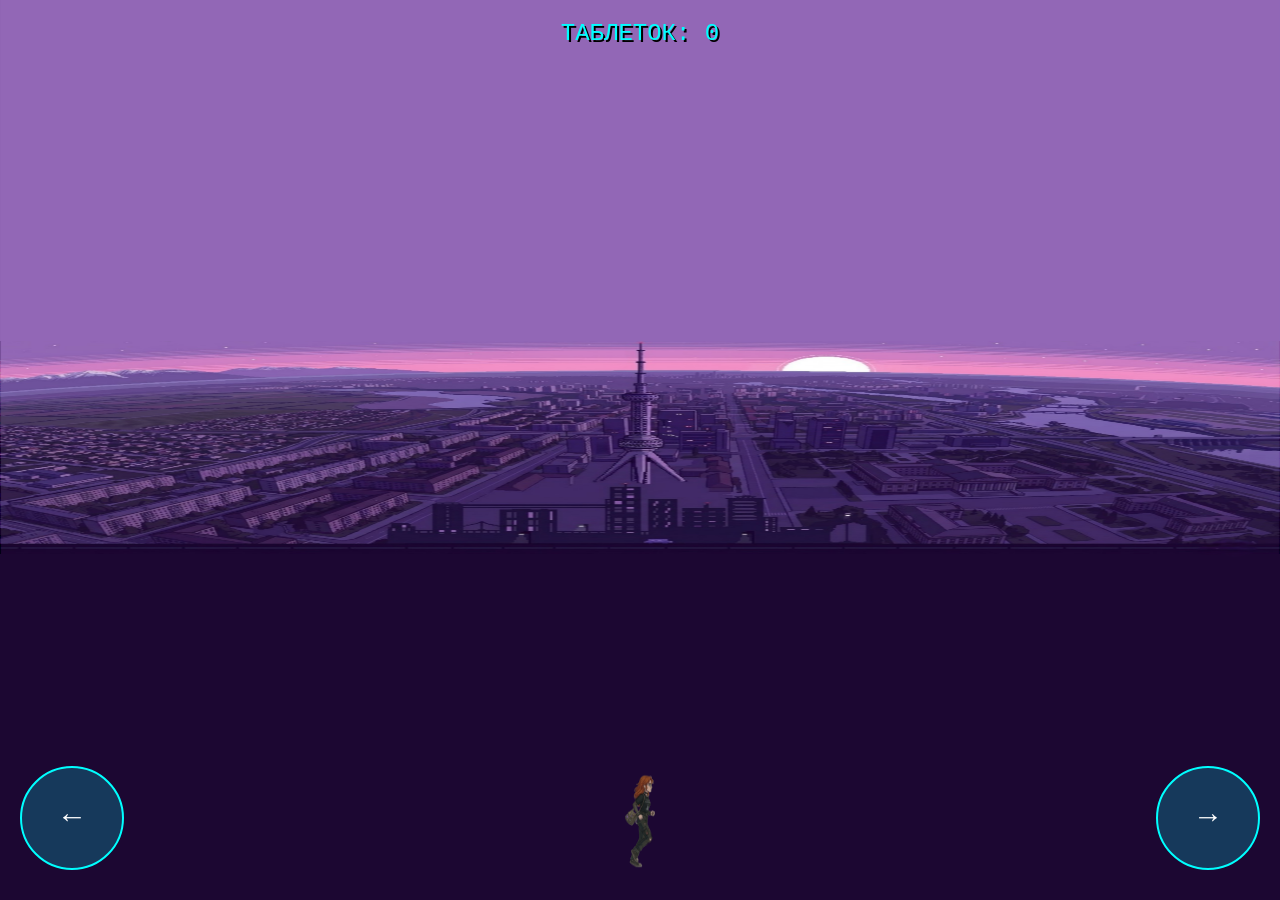
==== pills/index.html @ 22be9fce "Create  index.html" ====
<!DOCTYPE html>
<html lang="ru">
<head>
    <meta charset="UTF-8">
    <meta name="viewport" content="width=device-width, initial-scale=1.0, user-scalable=no">
    <title>Pill Catch</title>
    <style>
        body { margin: 0; background: #000; overflow: hidden; font-family: 'Courier New', monospace; }
        canvas { display: block; }
        #ui { position: absolute; top: 20px; width: 100%; text-align: center; color: #00ffff; font-size: 24px; text-shadow: 2px 2px #000; pointer-events: none; }
        .btn { position: absolute; bottom: 30px; padding: 20px; background: rgba(0,255,255,0.2); color: #fff; border: 2px solid #00ffff; border-radius: 50%; width: 60px; height: 60px; font-size: 30px; display: flex; align-items: center; justify-content: center; }
        #left { left: 20px; } #right { right: 20px; }
    </style>
</head>
<body>
    <div id="ui">ТАБЛЕТОК: <span id="score">0</span></div>
    <div id="left" class="btn">←</div><div id="right" class="btn">→</div>
    <canvas id="game"></canvas>
<script>
const canvas = document.getElementById('game'); const ctx = canvas.getContext('2d');
canvas.width = window.innerWidth; canvas.height = window.innerHeight;
const imgs = { bg: new Image(), pill: new Image(), beer: new Image(), player: new Image() };
imgs.bg.src = '../bg.png'; imgs.pill.src = '../pill.png'; imgs.beer.src = '../beer.png'; imgs.player.src = '../run_1.png';

let score = 0; const p = { x: canvas.width/2 - 40, y: canvas.height - 130, w: 80, h: 100, speed: 8 };
let items = []; let keys = { L: false, R: false };

function spawn() { items.push({ x: Math.random()*(canvas.width-40), y: -50, w: 40, h: 45, type: Math.random()>0.4?'pill':'beer', speed: 4+Math.random()*4 }); }
function update() {
    if (keys.L && p.x > 0) p.x -= p.speed; if (keys.R && p.x < canvas.width - p.w) p.x += p.speed;
    for (let i = items.length-1; i>=0; i--) {
        items[i].y += items[i].speed;
        if (items[i].x < p.x+p.w && items[i].x+items[i].w > p.x && items[i].y < p.y+p.h && items[i].y+items[i].h > p.y) {
            if (items[i].type === 'pill') { score++; document.getElementById('score').innerText = score; items.splice(i,1); }
            else { alert("ППЦ;) ПЕРЕБРАЛА!"); location.reload(); }
        } else if (items[i].y > canvas.height) items.splice(i,1);
    }
    if (Math.random() < 0.04) spawn();
}
function draw() {
    ctx.drawImage(imgs.bg, 0, 0, canvas.width, canvas.height);
    ctx.drawImage(imgs.player, p.x, p.y, p.w, p.h);
    items.forEach(it => ctx.drawImage(it.type==='pill'?imgs.pill:imgs.beer, it.x, it.y, it.w, it.h));
}
function loop() { update(); draw(); requestAnimationFrame(loop); }
document.getElementById('left').ontouchstart = () => keys.L = true;
document.getElementById('left').ontouchend = () => keys.L = false;
document.getElementById('right').ontouchstart = () => keys.R = true;
document.getElementById('right').ontouchend = () => keys.R = false;
loop();
</script>
</body>
</html>
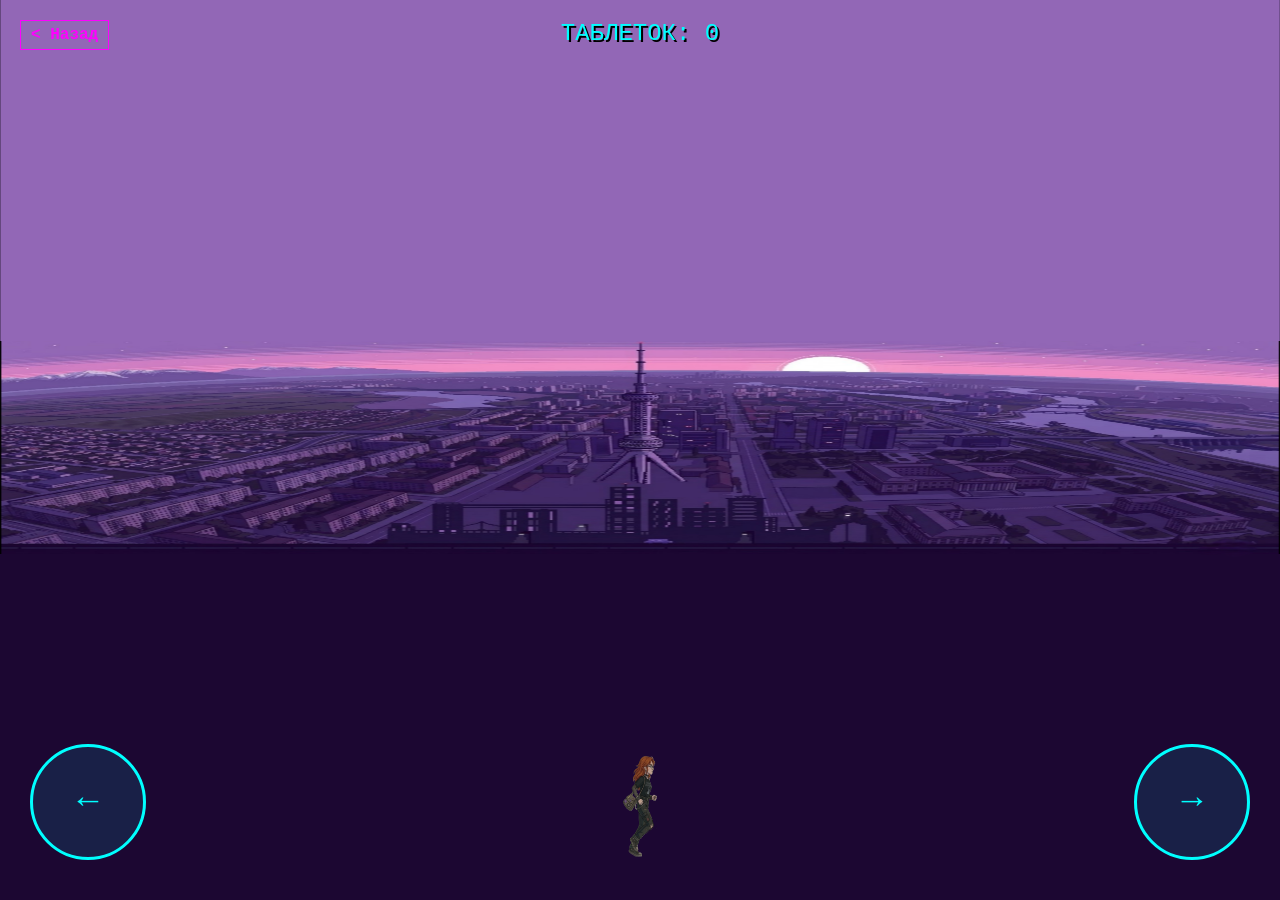
==== commit a3059c4e: "Update index.html" ====
--- a/pills/index.html
+++ b/pills/index.html
@@ -2,53 +2,128 @@
 <html lang="ru">
 <head>
     <meta charset="UTF-8">
-    <meta name="viewport" content="width=device-width, initial-scale=1.0, user-scalable=no">
+    <meta name="viewport" content="width=device-width, initial-scale=1.0, user-scalable=no, viewport-fit=cover">
     <title>Pill Catch</title>
     <style>
-        body { margin: 0; background: #000; overflow: hidden; font-family: 'Courier New', monospace; }
+        body { margin: 0; background: #000; overflow: hidden; font-family: 'Courier New', monospace; touch-action: none; }
         canvas { display: block; }
-        #ui { position: absolute; top: 20px; width: 100%; text-align: center; color: #00ffff; font-size: 24px; text-shadow: 2px 2px #000; pointer-events: none; }
-        .btn { position: absolute; bottom: 30px; padding: 20px; background: rgba(0,255,255,0.2); color: #fff; border: 2px solid #00ffff; border-radius: 50%; width: 60px; height: 60px; font-size: 30px; display: flex; align-items: center; justify-content: center; }
-        #left { left: 20px; } #right { right: 20px; }
+        #ui { position: absolute; top: 20px; width: 100%; text-align: center; color: #00ffff; font-size: 24px; text-shadow: 2px 2px #000; pointer-events: none; z-index: 10; }
+        .btn { position: absolute; bottom: 40px; padding: 20px; background: rgba(0,255,255,0.1); color: #00ffff; border: 3px solid #00ffff; border-radius: 50%; width: 70px; height: 70px; font-size: 35px; display: flex; align-items: center; justify-content: center; user-select: none; z-index: 20; -webkit-tap-highlight-color: transparent; }
+        #left { left: 30px; } #right { right: 30px; }
+        #back { position: absolute; top: 20px; left: 20px; color: #ff00ff; text-decoration: none; font-weight: bold; z-index: 30; border: 1px solid #ff00ff; padding: 5px 10px; }
     </style>
 </head>
 <body>
+    <a href="../index.html" id="back">< Назад</a>
     <div id="ui">ТАБЛЕТОК: <span id="score">0</span></div>
-    <div id="left" class="btn">←</div><div id="right" class="btn">→</div>
+    <div id="left" class="btn">←</div>
+    <div id="right" class="btn">→</div>
     <canvas id="game"></canvas>
+
 <script>
-const canvas = document.getElementById('game'); const ctx = canvas.getContext('2d');
-canvas.width = window.innerWidth; canvas.height = window.innerHeight;
-const imgs = { bg: new Image(), pill: new Image(), beer: new Image(), player: new Image() };
-imgs.bg.src = '../bg.png'; imgs.pill.src = '../pill.png'; imgs.beer.src = '../beer.png'; imgs.player.src = '../run_1.png';
+const canvas = document.getElementById('game');
+const ctx = canvas.getContext('2d');
+canvas.width = window.innerWidth;
+canvas.height = window.innerHeight;
 
-let score = 0; const p = { x: canvas.width/2 - 40, y: canvas.height - 130, w: 80, h: 100, speed: 8 };
-let items = []; let keys = { L: false, R: false };
+const imgs = {
+    bg: new Image(),
+    pill: new Image(),
+    beer: new Image(),
+    player: new Image()
+};
 
-function spawn() { items.push({ x: Math.random()*(canvas.width-40), y: -50, w: 40, h: 45, type: Math.random()>0.4?'pill':'beer', speed: 4+Math.random()*4 }); }
+// Пути ведут в основную папку (на один уровень выше)
+imgs.bg.src = '../bg.png';
+imgs.pill.src = '../pill.png';
+imgs.beer.src = '../beer.png';
+imgs.player.src = '../run_1.png';
+
+let score = 0;
+const p = {
+    x: canvas.width / 2 - 45,
+    y: canvas.height - 150,
+    w: 90,
+    h: 110,
+    speed: 9
+};
+
+let items = [];
+let keys = { L: false, R: false };
+
+function spawn() {
+    const type = Math.random() > 0.35 ? 'pill' : 'beer';
+    items.push({
+        x: Math.random() * (canvas.width - 50),
+        y: -60,
+        w: 45,
+        h: 50,
+        type: type,
+        speed: 5 + Math.random() * 5
+    });
+}
+
 function update() {
-    if (keys.L && p.x > 0) p.x -= p.speed; if (keys.R && p.x < canvas.width - p.w) p.x += p.speed;
-    for (let i = items.length-1; i>=0; i--) {
+    if (keys.L && p.x > 0) p.x -= p.speed;
+    if (keys.R && p.x < canvas.width - p.w) p.x += p.speed;
+
+    for (let i = items.length - 1; i >= 0; i--) {
         items[i].y += items[i].speed;
-        if (items[i].x < p.x+p.w && items[i].x+items[i].w > p.x && items[i].y < p.y+p.h && items[i].y+items[i].h > p.y) {
-            if (items[i].type === 'pill') { score++; document.getElementById('score').innerText = score; items.splice(i,1); }
-            else { alert("ППЦ;) ПЕРЕБРАЛА!"); location.reload(); }
-        } else if (items[i].y > canvas.height) items.splice(i,1);
+
+        // Проверка столкновения
+        if (items[i].x < p.x + p.w - 20 && 
+            items[i].x + items[i].w > p.x + 20 && 
+            items[i].y < p.y + p.h - 20 && 
+            items[i].y + items[i].h > p.y + 20) {
+            
+            if (items[i].type === 'pill') {
+                score++;
+                document.getElementById('score').innerText = score;
+                items.splice(i, 1);
+            } else {
+                alert("ППЦ;) ПЕРЕБРАЛА!");
+                location.reload();
+            }
+        } else if (items[i].y > canvas.height) {
+            items.splice(i, 1);
+        }
     }
-    if (Math.random() < 0.04) spawn();
+
+    if (Math.random() < 0.05) spawn();
 }
+
 function draw() {
-    ctx.drawImage(imgs.bg, 0, 0, canvas.width, canvas.height);
-    ctx.drawImage(imgs.player, p.x, p.y, p.w, p.h);
-    items.forEach(it => ctx.drawImage(it.type==='pill'?imgs.pill:imgs.beer, it.x, it.y, it.w, it.h));
+    ctx.clearRect(0, 0, canvas.width, canvas.height);
+    // Отрисовка фона
+    if (imgs.bg.complete) ctx.drawImage(imgs.bg, 0, 0, canvas.width, canvas.height);
+    
+    // Отрисовка Ксюши
+    if (imgs.player.complete) ctx.drawImage(imgs.player, p.x, p.y, p.w, p.h);
+
+    // Отрисовка падающих предметов
+    items.forEach(it => {
+        const img = it.type === 'pill' ? imgs.pill : imgs.beer;
+        if (img.complete) ctx.drawImage(img, it.x, it.y, it.w, it.h);
+    });
 }
-function loop() { update(); draw(); requestAnimationFrame(loop); }
-document.getElementById('left').ontouchstart = () => keys.L = true;
-document.getElementById('left').ontouchend = () => keys.L = false;
-document.getElementById('right').ontouchstart = () => keys.R = true;
-document.getElementById('right').ontouchend = () => keys.R = false;
+
+function loop() {
+    update();
+    draw();
+    requestAnimationFrame(loop);
+}
+
+// Управление для тачскрина
+const lBtn = document.getElementById('left');
+const rBtn = document.getElementById('right');
+
+lBtn.addEventListener('touchstart', (e) => { e.preventDefault(); keys.L = true; });
+lBtn.addEventListener('touchend', () => keys.L = false);
+rBtn.addEventListener('touchstart', (e) => { e.preventDefault(); keys.R = true; });
+rBtn.addEventListener('touchend', () => keys.R = false);
+
+// Старт
 loop();
 </script>
 </body>
 </html>
-
